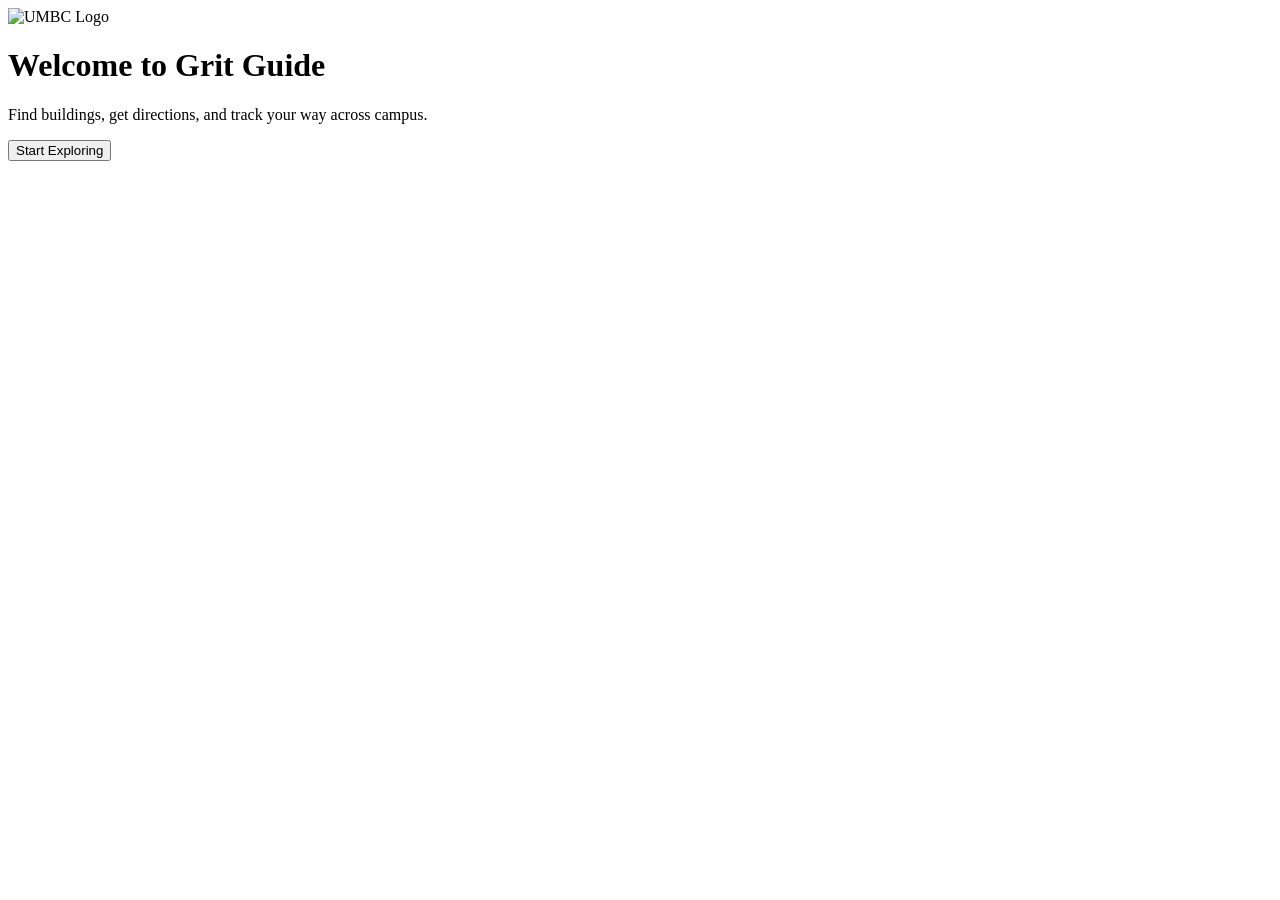
==== docs/index.html @ 11d8a82f "Create index.html" ====
<!DOCTYPE html>
<html lang="en">
<head>
  <meta charset="UTF-8">
  <title>Welcome to UMBC Campus Map</title>
  <link rel="stylesheet" href="intro.css">
</head>
<body>
  <div class="intro-container">
    <img src="images/UMBC-primary-logo-RGB.png" alt="UMBC Logo" class="logo">
    <h1>Welcome to Grit Guide </h1>
    <p>Find buildings, get directions, and track your way across campus.</p>
    <button onclick="startApp()">Start Exploring</button>
  </div>

  <script>
    function startApp() {
      window.location.href = "map.html";
    }
  </script>
</body>
</html>
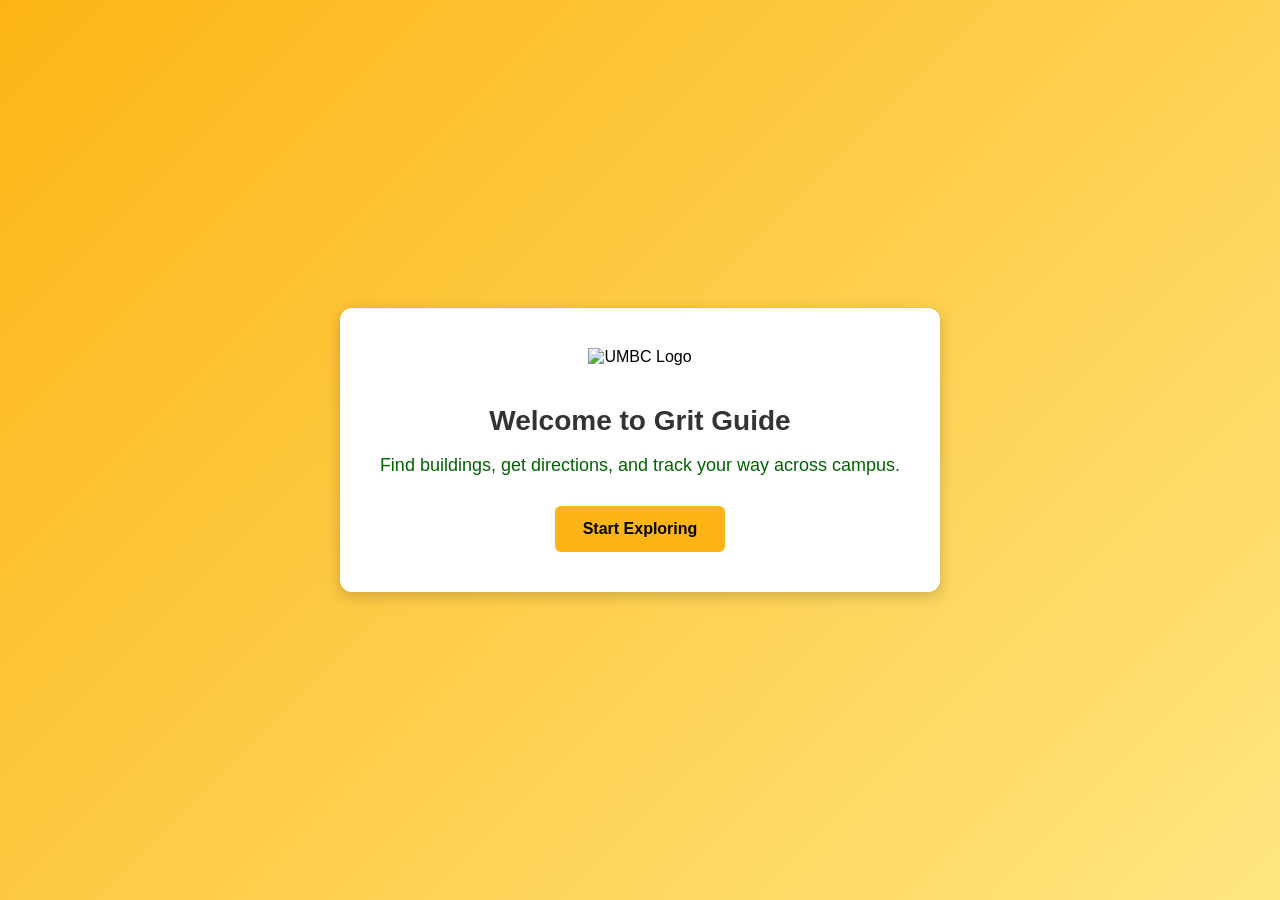
==== commit 288a4101: "Update index.html" ====
--- a/docs/index.html
+++ b/docs/index.html
@@ -3,7 +3,7 @@
 <head>
   <meta charset="UTF-8">
   <title>Welcome to UMBC Campus Map</title>
-  <link rel="stylesheet" href="intro.css">
+  <link rel="stylesheet" href="index.css">
 </head>
 <body>
   <div class="intro-container">
--- a/docs/index.css
+++ b/docs/index.css
@@ -0,0 +1,53 @@
+body {
+    margin: 0;
+    padding: 0;
+    font-family: Arial, sans-serif;
+    background: linear-gradient(135deg, #fdb515, #ffe680);
+    display: flex;
+    align-items: center;
+    justify-content: center;
+    height: 100vh;
+  }
+  
+  .intro-container {
+    background: white;
+    padding: 40px;
+    border-radius: 12px;
+    box-shadow: 0 4px 15px rgba(0, 0, 0, 0.2);
+    text-align: center;
+  }
+  
+  .logo {
+    height: 80px;
+    margin-bottom: 20px;
+  }
+  
+  h1 {
+    font-size: 28px;
+    margin-bottom: 10px;
+    color: #333;
+    font-family: Verdana, Geneva, Tahoma, sans-serif;
+  }
+  
+  p {
+    font-size: 18px;
+    margin-bottom: 30px;
+    color: darkgreen;
+  }
+  
+  button {
+    padding: 14px 28px;
+    font-size: 16px;
+    background-color: #fdb515;
+    color: #000;
+    font-weight: bold;
+    border: none;
+    border-radius: 6px;
+    cursor: pointer;
+    transition: background 0.3s ease;
+  }
+  
+  button:hover {
+    background-color: #e5a800;
+  }
+  
